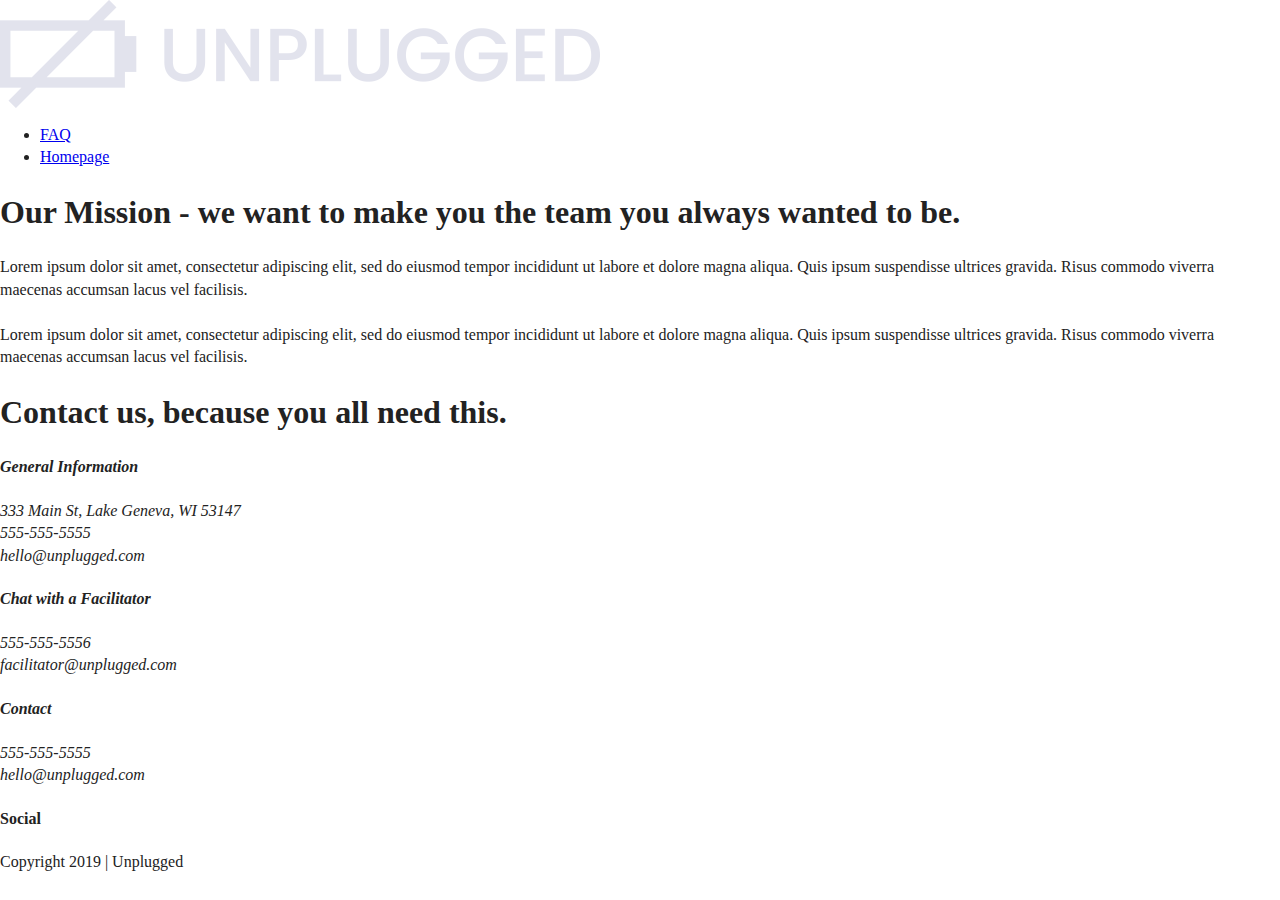
==== about/index.html @ 17632ba2 "Updated about HTML" ====
<!doctype html>
<html class="no-js" lang="">

<head>
  <meta charset="utf-8">
  <title>UNPLUGGED</title>
  <meta name="description" content="">
  <meta name="viewport" content="width=device-width, initial-scale=1">

  <meta property="og:title" content="">
  <meta property="og:type" content="">
  <meta property="og:url" content="">
  <meta property="og:image" content="">

  <link rel="manifest" href="site.webmanifest">
  <link rel="apple-touch-icon" href="icon.png">
  <!-- Place favicon.ico in the root directory -->

  <link rel="stylesheet" href="../css/normalize.css">
  <link rel="stylesheet" href="../css/main.css">

  <meta name="theme-color" content="#fafafa">
</head>

<body>
  <header>
    <div class="content-wrapper">
      <a href="#"><img src="../img/unpluggedlogo.png" alt="unplugged logo"/></a>
      <div class ="header-divider">
      </div>
      <nav>
        <ul>
          <li><a href="../faq/index.html" target="_blank">FAQ</a></li>
          <li><a href="../index.html" target="_blank">Homepage</a></li>
        </ul>
      </nav>
    </div>
  </header>

  <main>
    <section class="mission">
      <div class="content-wrapper">
        <h1>Our Mission - we want to make you the team you always wanted to be.</h1>
        <div class="mission-content">
            <p>Lorem ipsum dolor sit amet, consectetur adipiscing elit, sed do eiusmod
            tempor incididunt ut labore et dolore magna aliqua. Quis ipsum suspendisse
            ultrices gravida. Risus commodo viverra maecenas accumsan lacus vel facilisis.<br>
            <br>
            Lorem ipsum dolor sit amet, consectetur adipiscing elit, sed do eiusmod
            tempor incididunt ut labore et dolore magna aliqua. Quis ipsum suspendisse
            ultrices gravida. Risus commodo viverra maecenas accumsan lacus vel facilisis.</p>
        </div>
      </div> <!-- mission content wrapper ends -->
    </section> <!-- contact-info -->
    <section class="map">
      <figure>
      </figure>
    </section>
    <section class="contact-section">
      <div class="content-wrapper">
        <h1>Contact us, because you all need this.</h1>
        <div class="general-info">
          <address>
            <h4>General Information</h4>
            333 Main St, Lake Geneva, WI 53147<br>
            555-555-5555<br>
            hello@unplugged.com<br>
        </address>
        </div>
        <div class="chat">
          <address>
            <h4>Chat with a Facilitator</h4>
            555-555-5556<br>
            facilitator@unplugged.com
          </address>
        </div>
      </div>
    </section>
  </main>

  <footer>
    <div class="content-wrapper">
      <div class="footer-content">
        <div class="contact">
          <address>
          <h4>Contact</h4>
          <p>555-555-5555<br>
          hello@unplugged.com</p>
          </address>
        </div>
        <div class="social">
            <h4>Social</h4>
          <div class="social-icons">
            <p><a href="https://www.facebook.com/" target="_blank"></a></p>
            <p><a href="https://twitter.com/" target="_blank"></a></p>
            <p><a href="https://www.instagram.com/?hl=en" target="_blank"></a></p>
          </div>
        </div>
      </div>
    </div>
    <div class="copyright">
      <p>Copyright 2019 | Unplugged</p>
    </div>
  </footer>


  <script src="../js/vendor/modernizr-3.11.2.min.js"></script>
  <script src="../js/plugins.js"></script>
  <script src="../js/main.js"></script>

  <!-- Google Analytics: change UA-XXXXX-Y to be your site's ID. -->
  <script>
    window.ga = function () { ga.q.push(arguments) }; ga.q = []; ga.l = +new Date;
    ga('create', 'UA-XXXXX-Y', 'auto'); ga('set', 'anonymizeIp', true); ga('set', 'transport', 'beacon'); ga('send', 'pageview')
  </script>
  <script src="https://www.google-analytics.com/analytics.js" async></script>
</body>

</html>
---- css/main.css ----
/*! HTML5 Boilerplate v8.0.0 | MIT License | https://html5boilerplate.com/ */

/* main.css 2.1.0 | MIT License | https://github.com/h5bp/main.css#readme */
/*
 * What follows is the result of much research on cross-browser styling.
 * Credit left inline and big thanks to Nicolas Gallagher, Jonathan Neal,
 * Kroc Camen, and the H5BP dev community and team.
 */

/* ==========================================================================
   Base styles: opinionated defaults
   ========================================================================== */

html {
  color: #222;
  font-size: 1em;
  line-height: 1.4;
}

/*
 * Remove text-shadow in selection highlight:
 * https://twitter.com/miketaylr/status/12228805301
 *
 * Vendor-prefixed and regular ::selection selectors cannot be combined:
 * https://stackoverflow.com/a/16982510/7133471
 *
 * Customize the background color to match your design.
 */

::-moz-selection {
  background: #b3d4fc;
  text-shadow: none;
}

::selection {
  background: #b3d4fc;
  text-shadow: none;
}

/*
 * A better looking default horizontal rule
 */

hr {
  display: block;
  height: 1px;
  border: 0;
  border-top: 1px solid #ccc;
  margin: 1em 0;
  padding: 0;
}

/*
 * Remove the gap between audio, canvas, iframes,
 * images, videos and the bottom of their containers:
 * https://github.com/h5bp/html5-boilerplate/issues/440
 */

audio,
canvas,
iframe,
img,
svg,
video {
  vertical-align: middle;
}

/*
 * Remove default fieldset styles.
 */

fieldset {
  border: 0;
  margin: 0;
  padding: 0;
}

/*
 * Allow only vertical resizing of textareas.
 */

textarea {
  resize: vertical;
}

/* ==========================================================================
   Author's custom styles
   ========================================================================== */

/* ==========================================================================
   Helper classes
   ========================================================================== */

/*
 * Hide visually and from screen readers
 */

.hidden,
[hidden] {
  display: none !important;
}

/*
 * Hide only visually, but have it available for screen readers:
 * https://snook.ca/archives/html_and_css/hiding-content-for-accessibility
 *
 * 1. For long content, line feeds are not interpreted as spaces and small width
 *    causes content to wrap 1 word per line:
 *    https://medium.com/@jessebeach/beware-smushed-off-screen-accessible-text-5952a4c2cbfe
 */

.sr-only {
  border: 0;
  clip: rect(0, 0, 0, 0);
  height: 1px;
  margin: -1px;
  overflow: hidden;
  padding: 0;
  position: absolute;
  white-space: nowrap;
  width: 1px;
  /* 1 */
}

/*
 * Extends the .sr-only class to allow the element
 * to be focusable when navigated to via the keyboard:
 * https://www.drupal.org/node/897638
 */

.sr-only.focusable:active,
.sr-only.focusable:focus {
  clip: auto;
  height: auto;
  margin: 0;
  overflow: visible;
  position: static;
  white-space: inherit;
  width: auto;
}

/*
 * Hide visually and from screen readers, but maintain layout
 */

.invisible {
  visibility: hidden;
}

/*
 * Clearfix: contain floats
 *
 * For modern browsers
 * 1. The space content is one way to avoid an Opera bug when the
 *    `contenteditable` attribute is included anywhere else in the document.
 *    Otherwise it causes space to appear at the top and bottom of elements
 *    that receive the `clearfix` class.
 * 2. The use of `table` rather than `block` is only necessary if using
 *    `:before` to contain the top-margins of child elements.
 */

.clearfix::before,
.clearfix::after {
  content: " ";
  display: table;
}

.clearfix::after {
  clear: both;
}

/* ==========================================================================
   EXAMPLE Media Queries for Responsive Design.
   These examples override the primary ('mobile first') styles.
   Modify as content requires.
   ========================================================================== */

@media only screen and (min-width: 35em) {
  /* Style adjustments for viewports that meet the condition */
}

@media print,
  (-webkit-min-device-pixel-ratio: 1.25),
  (min-resolution: 1.25dppx),
  (min-resolution: 120dpi) {
  /* Style adjustments for high resolution devices */
}

/* ==========================================================================
   Print styles.
   Inlined to avoid the additional HTTP request:
   https://www.phpied.com/delay-loading-your-print-css/
   ========================================================================== */

@media print {
  *,
  *::before,
  *::after {
    background: #fff !important;
    color: #000 !important;
    /* Black prints faster */
    box-shadow: none !important;
    text-shadow: none !important;
  }

  a,
  a:visited {
    text-decoration: underline;
  }

  a[href]::after {
    content: " (" attr(href) ")";
  }

  abbr[title]::after {
    content: " (" attr(title) ")";
  }

  /*
   * Don't show links that are fragment identifiers,
   * or use the `javascript:` pseudo protocol
   */
  a[href^="#"]::after,
  a[href^="javascript:"]::after {
    content: "";
  }

  pre {
    white-space: pre-wrap !important;
  }

  pre,
  blockquote {
    border: 1px solid #999;
    page-break-inside: avoid;
  }

  /*
   * Printing Tables:
   * https://web.archive.org/web/20180815150934/http://css-discuss.incutio.com/wiki/Printing_Tables
   */
  thead {
    display: table-header-group;
  }

  tr,
  img {
    page-break-inside: avoid;
  }

  p,
  h2,
  h3 {
    orphans: 3;
    widows: 3;
  }

  h2,
  h3 {
    page-break-after: avoid;
  }
}
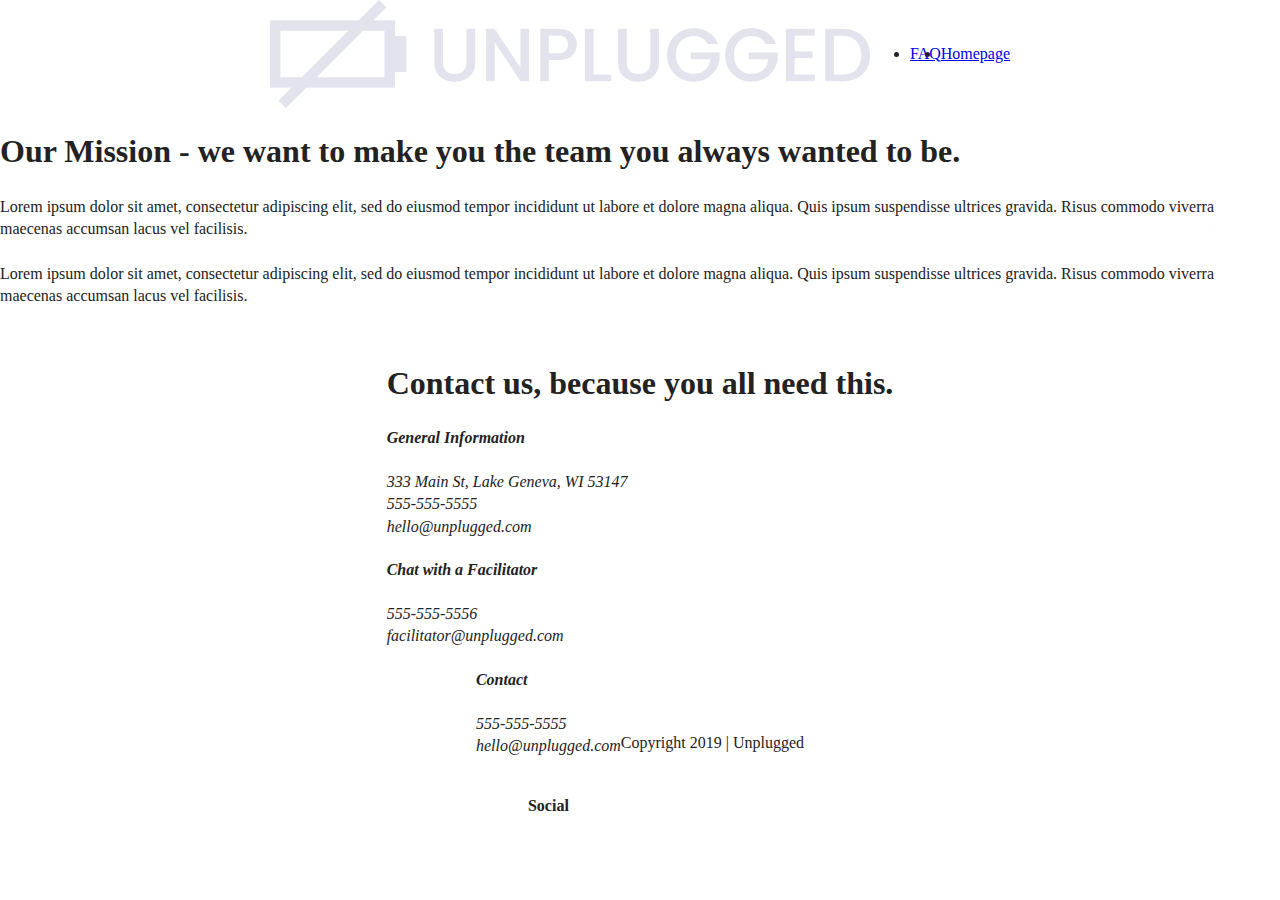
==== commit 3043bc6d: "Updated main.css with flexbox styles" ====
--- a/about/index.html
+++ b/about/index.html
@@ -49,13 +49,13 @@
             Lorem ipsum dolor sit amet, consectetur adipiscing elit, sed do eiusmod
             tempor incididunt ut labore et dolore magna aliqua. Quis ipsum suspendisse
             ultrices gravida. Risus commodo viverra maecenas accumsan lacus vel facilisis.</p>
-        </div>
-      </div> <!-- mission content wrapper ends -->
-    </section> <!-- contact-info -->
+        </div> <!-- mission content end -->
+      </div> <!-- mission content wrapper end -->
+    </section> <!-- mission section end -->
     <section class="map">
       <figure>
       </figure>
-    </section>
+    </section> <!-- map end -->
     <section class="contact-section">
       <div class="content-wrapper">
         <h1>Contact us, because you all need this.</h1>
@@ -66,16 +66,16 @@
             555-555-5555<br>
             hello@unplugged.com<br>
         </address>
-        </div>
+      </div> <!-- general-info end -->
         <div class="chat">
           <address>
             <h4>Chat with a Facilitator</h4>
             555-555-5556<br>
             facilitator@unplugged.com
           </address>
-        </div>
-      </div>
-    </section>
+        </div> <!-- chat end -->
+      </div> <!-- content-wrapper end -->
+    </section> <!-- contact-section end -->
   </main>
 
   <footer>
--- a/css/main.css
+++ b/css/main.css
@@ -86,6 +86,147 @@
 /* ==========================================================================
    Author's custom styles
    ========================================================================== */
+
+   /*-------------------------- Base Header - Footer Styles --------------------------*/
+   header,
+   footer {
+     display: flex;
+     justify-content: center;
+     align-items: center;
+     flex-flow: row wrap;
+   }
+
+   /*----- Header Styles -----*/
+   header {
+
+   }
+
+   header .content-wrapper {
+     display: flex;
+     justify-content: center;
+     align-items: center;
+     flex-flow: row wrap;
+   }
+
+   header figure {
+
+   }
+
+   .header-divider {
+
+   }
+
+   header nav {
+     display: flex;
+     justify-content: space-around;
+     align-items: center;
+     flex-flow: row wrap;
+   }
+
+   header nav ul {
+     display: flex;
+     justify-content: center;
+     align-items: center;
+   }
+
+   /*-------------------------- Mobile Styles - Homepage --------------------------*/
+   .hero-area {
+     display: flex;
+     justify-content: center;
+     align-items: center;
+     flex-flow: row wrap;
+   }
+
+   aside {
+     display: flex;
+     justify-content: center;
+     align-items: center;
+     flex-flow: row wrap;
+   }
+
+   .features {
+     display: flex;
+     justify-content: center;
+     align-items: center;
+     flex-flow: row wrap;
+   }
+
+    .features-items {
+      display: flex;
+      justify-content: center;
+      align-items: center;
+      flex-flow: row wrap;
+    }
+
+   .reviews {
+     display: flex;
+     justify-content: center;
+     align-items: center;
+     flex-flow: row wrap;
+   }
+
+   /*-------------------------- Mobile Styles - About --------------------------*/
+   .mission {
+     display: flex;
+     justify-content: center;
+     align-items: center;
+     flex-flow: row wrap;
+   }
+
+   .contact-section {
+     display: flex;
+     justify-content: center;
+     align-items: center;
+     flex-flow: row wrap;
+   }
+
+   /*-------------------------- Mobile Styles - FAQ --------------------------*/
+   .faq {
+     display: flex;
+     justify-content: center;
+     align-items: center;
+     flex-flow: row wrap;
+   }
+
+    .faq .content-wrapper {
+      display: flex;
+      justify-content: center;
+      align-items: center;
+      flex-flow: row wrap;
+    }
+
+   /*----- Footer Styles -----*/
+   footer {
+
+   }
+
+    footer .content-wrapper {
+
+    }
+
+      .footer-content {
+
+      }
+
+        .contact {
+
+        }
+
+        .social {
+          display: flex;
+          justify-content: center;
+          align-items: center;
+        }
+
+          .social-icons {
+            display: flex;
+            justify-content: center;
+            align-items: center;
+          }
+
+    .copyright {
+
+    }
 
 /* ==========================================================================
    Helper classes
@@ -260,4 +401,3 @@
     page-break-after: avoid;
   }
 }
-
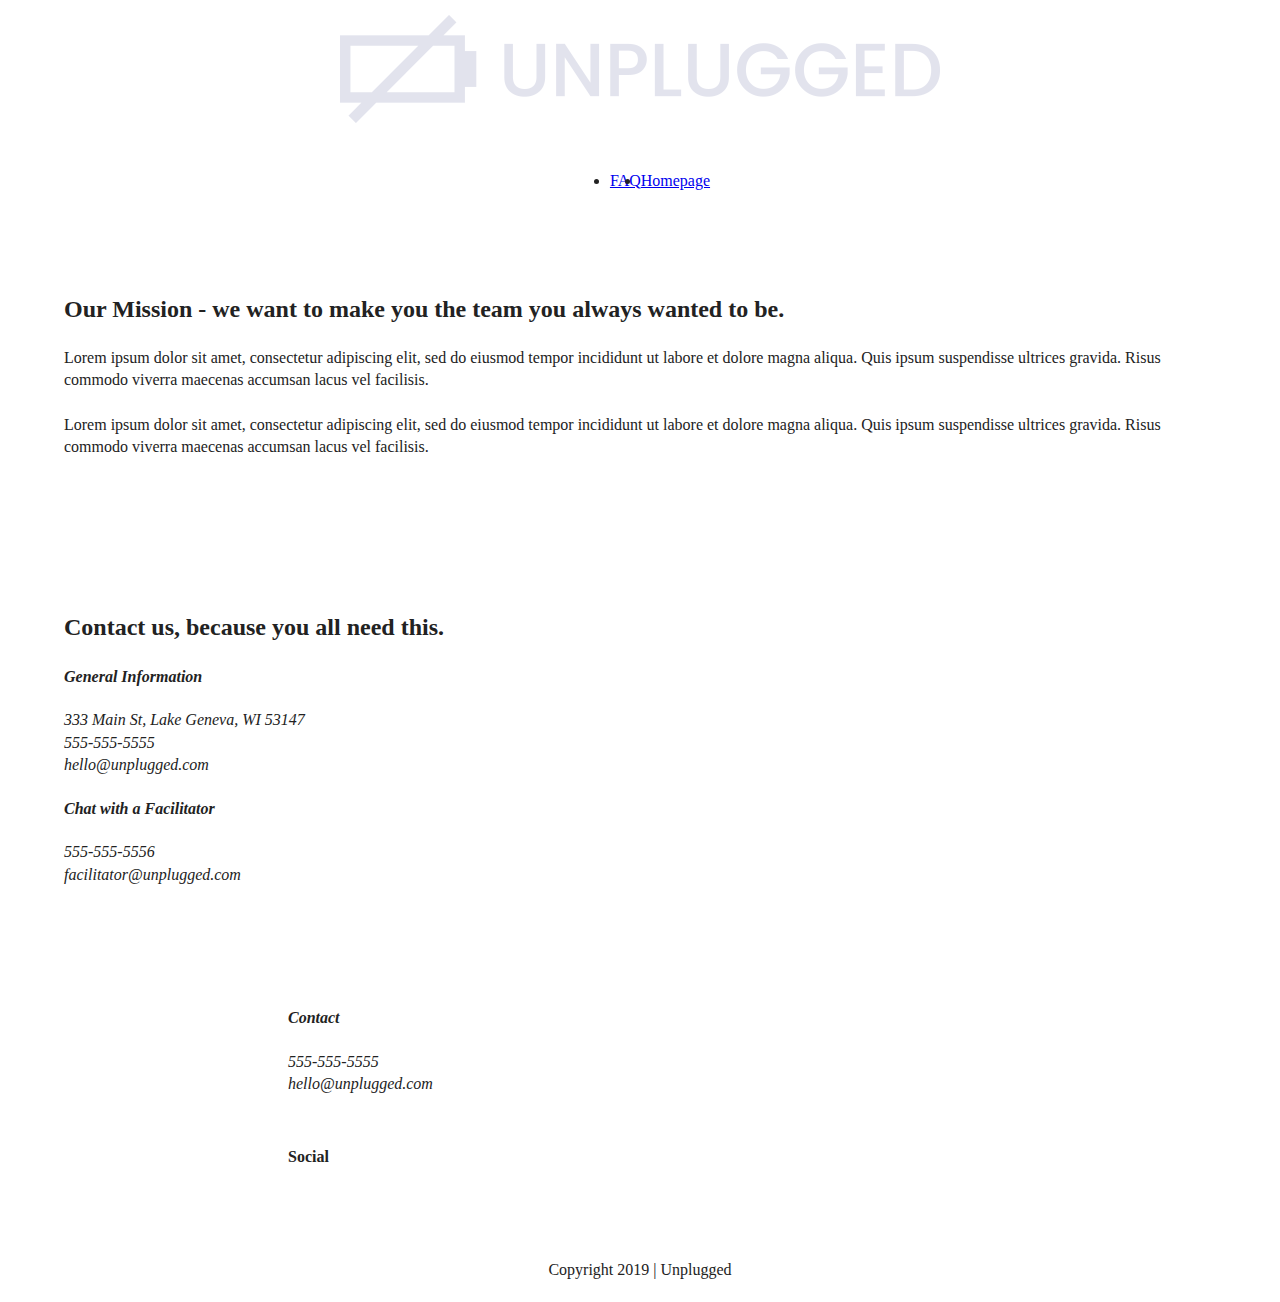
==== commit 9a7585fc: "Added widths, margins and paddings to mobile layout" ====
--- a/about/index.html
+++ b/about/index.html
@@ -40,7 +40,7 @@
   <main>
     <section class="mission">
       <div class="content-wrapper">
-        <h1>Our Mission - we want to make you the team you always wanted to be.</h1>
+        <h2>Our Mission - we want to make you the team you always wanted to be.</h2>
         <div class="mission-content">
             <p>Lorem ipsum dolor sit amet, consectetur adipiscing elit, sed do eiusmod
             tempor incididunt ut labore et dolore magna aliqua. Quis ipsum suspendisse
@@ -58,22 +58,20 @@
     </section> <!-- map end -->
     <section class="contact-section">
       <div class="content-wrapper">
-        <h1>Contact us, because you all need this.</h1>
-        <div class="general-info">
-          <address>
+        <h2>Contact us, because you all need this.</h2>
+        <address class="contact-content">
+          <div>
             <h4>General Information</h4>
-            333 Main St, Lake Geneva, WI 53147<br>
+            <p> 333 Main St, Lake Geneva, WI 53147<br>
             555-555-5555<br>
-            hello@unplugged.com<br>
-        </address>
-      </div> <!-- general-info end -->
-        <div class="chat">
-          <address>
+            hello@unplugged.com<br> </p>
+          </div>
+          <div>
             <h4>Chat with a Facilitator</h4>
-            555-555-5556<br>
-            facilitator@unplugged.com
-          </address>
-        </div> <!-- chat end -->
+            <p>555-555-5556<br>
+            facilitator@unplugged.com</p>
+          </div>
+        </address> <!-- contact content end -->
       </div> <!-- content-wrapper end -->
     </section> <!-- contact-section end -->
   </main>
--- a/css/main.css
+++ b/css/main.css
@@ -87,6 +87,13 @@
    Author's custom styles
    ========================================================================== */
 
+
+   .content-wrapper {
+     width: 90%;
+     margin: 50px 0;
+   }
+
+
    /*-------------------------- Base Header - Footer Styles --------------------------*/
    header,
    footer {
@@ -98,42 +105,47 @@
 
    /*----- Header Styles -----*/
    header {
-
-   }
-
-   header .content-wrapper {
-     display: flex;
-     justify-content: center;
-     align-items: center;
-     flex-flow: row wrap;
-   }
-
-   header figure {
-
-   }
-
-   .header-divider {
-
-   }
-
-   header nav {
-     display: flex;
-     justify-content: space-around;
-     align-items: center;
-     flex-flow: row wrap;
-   }
-
-   header nav ul {
-     display: flex;
-     justify-content: center;
-     align-items: center;
-   }
+     padding: 15px 0;
+   }
+
+    header .content-wrapper {
+     display: flex;
+     justify-content: center;
+     align-items: center;
+     flex-flow: row wrap;
+     margin: 0;
+    }
+
+      header figure {
+
+      }
+
+      .header-divider {
+        width: 100%;
+        height: 1px;
+        margin: 10px 0 20px 0;
+      }
+
+      header nav {
+        display: flex;
+        justify-content: space-around;
+        align-items: center;
+        flex-flow: row wrap;
+        width: 60%;
+      }
+
+        header nav ul {
+          display: flex;
+          justify-content: center;
+          align-items: center;
+          width: 100%;
+        }
 
    /*-------------------------- Mobile Styles - Homepage --------------------------*/
    .hero-area {
      display: flex;
      justify-content: center;
-     align-items: center;
+     /* align-items: center; */
      flex-flow: row wrap;
    }
 
@@ -147,23 +159,44 @@
    .features {
      display: flex;
      justify-content: center;
-     align-items: center;
-     flex-flow: row wrap;
-   }
-
-    .features-items {
-      display: flex;
-      justify-content: center;
-      align-items: center;
-      flex-flow: row wrap;
-    }
+     /* align-items: center; */
+     flex-flow: row wrap;
+   }
+
+      features h2 {
+        margin-bottom: 60px;
+      }
+
+      article {
+        width: 63%;
+        margin: 30px 0;
+      }
+
+        .features-items {
+          display: flex;
+          justify-content: center;
+          align-items: center;
+          flex-flow: row wrap;
+        }
+
+          .features p {
+            margin: 0;
+          }
 
    .reviews {
      display: flex;
      justify-content: center;
-     align-items: center;
-     flex-flow: row wrap;
-   }
+     /* align-items: center; */
+     flex-flow: row wrap;
+   }
+        .reviews h2 {
+          margin-bottom: 40px;
+        }
+
+        .reviews h3 {
+          width: 50%;
+          margin: 20px 0;
+        }
 
    /*-------------------------- Mobile Styles - About --------------------------*/
    .mission {
@@ -179,6 +212,10 @@
      align-items: center;
      flex-flow: row wrap;
    }
+
+    .contact-content p {
+      margin: 0;
+    }
 
    /*-------------------------- Mobile Styles - FAQ --------------------------*/
    .faq {
@@ -193,15 +230,29 @@
       justify-content: center;
       align-items: center;
       flex-flow: row wrap;
-    }
+      margin: 50px 0 0 0;
+    }
+
+      .faq h2 {
+        margin-bottom: 40px;
+      }
+
+      .faq-content {
+        margin-bottom: 50px;
+      }
 
    /*----- Footer Styles -----*/
    footer {
-
-   }
+     flex-direction: column;
+   }
+
+    footer p {
+      margin: 0;
+    }
 
     footer .content-wrapper {
-
+      width: 55%;
+      margin: 50px 0;
     }
 
       .footer-content {
@@ -209,23 +260,29 @@
       }
 
         .contact {
-
+          margin-bottom: 50px;
         }
 
-        .social {
+      /*--.social {
           display: flex;
           justify-content: center;
           align-items: center;
-        }
+        } --*/
 
           .social-icons {
+            display: flex;
+            justify-content: space-around;
+            align-items: center;
+          }
+
+          .social-icons p {
             display: flex;
             justify-content: center;
             align-items: center;
           }
 
     .copyright {
-
+      margin: 20px 0;
     }
 
 /* ==========================================================================
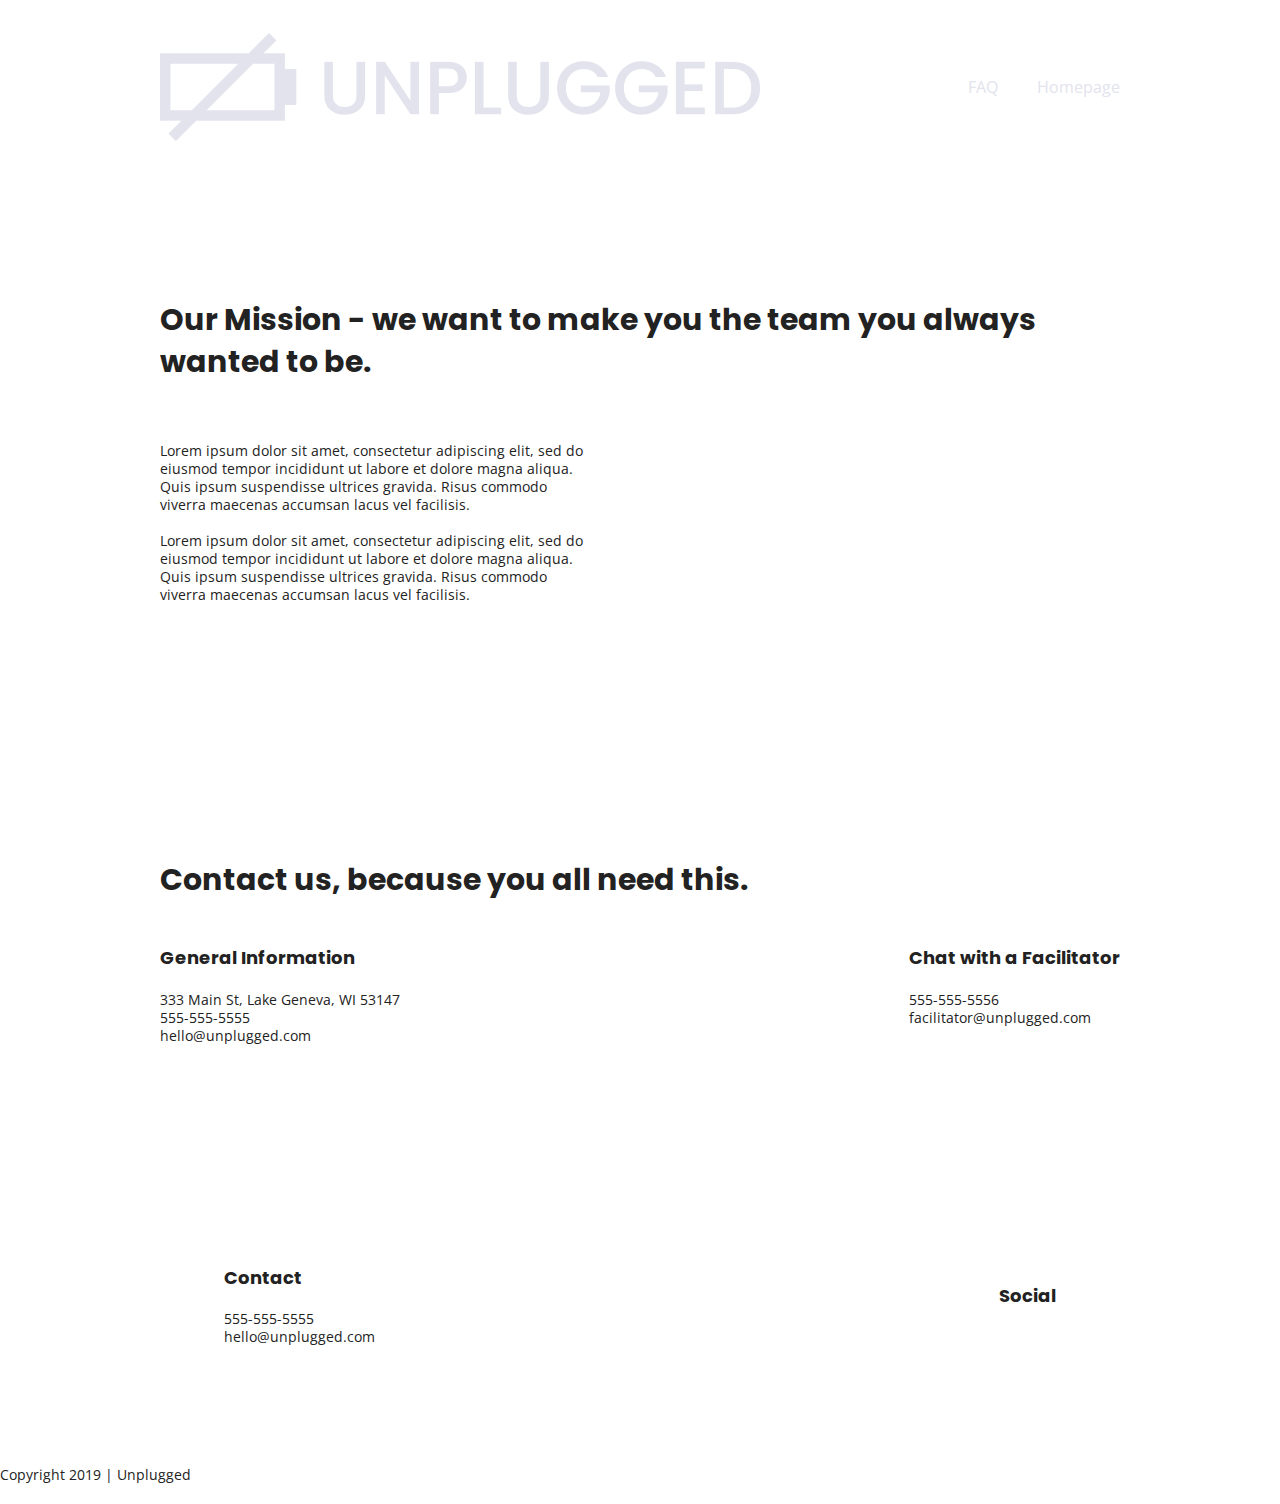
==== commit c9eab410: "Added text styles" ====
--- a/about/index.html
+++ b/about/index.html
@@ -20,6 +20,9 @@
   <link rel="stylesheet" href="../css/main.css">
 
   <meta name="theme-color" content="#fafafa">
+  <!-- Google Fonts -->
+  <link href="https://fonts.googleapis.com/css?family=Open+Sans:400,700|Poppins:500,700" rel="stylesheet">
+  <link href="https://fonts.googleapis.com/css2?family=Open+Sans&display=swap" rel="stylesheet">
 </head>
 
 <body>
--- a/css/main.css
+++ b/css/main.css
@@ -86,7 +86,49 @@
 /* ==========================================================================
    Author's custom styles
    ========================================================================== */
-
+   /* General Styles */
+
+   html {
+     font-size: 16px;
+   }
+
+   body {
+     font-family: 'Open Sans', sans-serif;
+     font-size: 1em;
+     text-align: left;
+   }
+
+   ul,
+   ol {
+     list-style-type: none;
+   }
+
+   a {
+     color: #e2e3ed;
+     text-decoration: none;
+   }
+
+   h2 {
+     font-family: 'Poppins', sans-serif;
+     font-size: 1.875em;
+   }
+
+   h3,
+   h4 {
+     font-family: 'Poppins', sans-serif;
+     margin: 20px 0;
+     font-size: 1.125em;
+   }
+
+   p {
+     font-size: .875em;
+     line-height: 1.285;
+   }
+
+   address {
+     font-family: 'Open Sans', sans-serif;
+     font-style: normal;
+   }
 
    .content-wrapper {
      width: 90%;
@@ -136,8 +178,7 @@
 
         header nav ul {
           display: flex;
-          justify-content: center;
-          align-items: center;
+          justify-content: space-around;
           width: 100%;
         }
 
@@ -145,7 +186,6 @@
    .hero-area {
      display: flex;
      justify-content: center;
-     /* align-items: center; */
      flex-flow: row wrap;
    }
 
@@ -159,20 +199,19 @@
    .features {
      display: flex;
      justify-content: center;
-     /* align-items: center; */
-     flex-flow: row wrap;
-   }
-
-      features h2 {
+     flex-flow: row wrap;
+   }
+
+      .features h2 {
         margin-bottom: 60px;
       }
 
-      article {
+      .features article {
         width: 63%;
         margin: 30px 0;
       }
 
-        .features-items {
+        .features .features-items {
           display: flex;
           justify-content: center;
           align-items: center;
@@ -186,7 +225,6 @@
    .reviews {
      display: flex;
      justify-content: center;
-     /* align-items: center; */
      flex-flow: row wrap;
    }
         .reviews h2 {
@@ -255,33 +293,23 @@
       margin: 50px 0;
     }
 
-      .footer-content {
-
-      }
-
-        .contact {
+        footer .contact {
           margin-bottom: 50px;
         }
 
-      /*--.social {
-          display: flex;
-          justify-content: center;
-          align-items: center;
-        } --*/
-
-          .social-icons {
+          footer .social-icons {
             display: flex;
             justify-content: space-around;
             align-items: center;
           }
 
-          .social-icons p {
+          footer .social-icons p {
             display: flex;
             justify-content: center;
             align-items: center;
           }
 
-    .copyright {
+    footer .copyright {
       margin: 20px 0;
     }
 
@@ -373,16 +401,193 @@
    Modify as content requires.
    ========================================================================== */
 
-@media only screen and (min-width: 35em) {
-  /* Style adjustments for viewports that meet the condition */
-}
-
-@media print,
-  (-webkit-min-device-pixel-ratio: 1.25),
-  (min-resolution: 1.25dppx),
-  (min-resolution: 120dpi) {
-  /* Style adjustments for high resolution devices */
-}
+/*============================================= Tablet styles here =============================================*/
+
+   @media only screen and (min-width: 768px) {
+
+   .content-wrapper {
+        max-width: 640px;
+        margin: 100px 0;
+    }
+
+    /* Header */
+
+    header {
+      justify-content: space-around;
+      padding: 33px 0;
+    }
+
+    header .content-wrapper {
+        width: 100%;
+        justify-content: space-between;
+    }
+
+    header nav {
+        width: 20%;
+    }
+
+    header nav ul {
+        justify-content: space-between;
+    }
+
+    .header-divider {
+        display: none;
+    }
+
+    /* Hero Area */
+
+    /* Aside */
+    aside .content-wrapper {
+      margin: 50px 0;
+      display: flex;
+      justify-content: space-between;
+      flex-flow: row wrap;
+    }
+
+    aside .content-wrapper .form-description,
+    aside .content-wrapper .form {
+      width: 40%;
+      margin: 0;
+    }
+
+    /* Features */
+    .features article {
+      display: flex;
+      justify-content: center;
+      align-items: center;
+      flex-flow: column wrap;
+      flex-basis: 50%;
+    }
+
+    .features .features-item-description {
+      width: 50%;
+    }
+
+    /* Reviews */
+    .reviews article {
+      display: flex;
+      justify-content: space-between;
+    }
+
+    .reviews article div {
+      width: 49%;
+    }
+
+    /* Footer */
+    footer .content-wrapper {
+      width: 65%;
+      margin: 100px 0;
+    }
+
+    .footer-content {
+      display: flex;
+      justify-content: space-between;
+      align-items: center;
+    }
+
+    footer .contact {
+      margin-bottom: 0;
+    }
+
+    footer .copyright {
+      width: 100%;
+    }
+
+    /* ==========================================================================
+    About Page
+    ========================================================================== */
+
+    .mission-content {
+      display: flex;
+      justify-content: space-between;
+      align-items: center;
+      padding-top: 20px
+    }
+
+    .mission-content p {
+      width: 45%;
+    }
+
+    .contact-section .content-wrapper h2 {
+      width: 80%;
+    }
+
+    .contact-content {
+      display: flex;
+      justify-content: space-between;
+      align-items: flex-start;
+    }
+
+    /* ==========================================================================
+    FAQ Page
+    ========================================================================== */
+
+    .faq .content-wrapper {
+      justify-content: space-between;
+    }
+
+    .faq-content {
+      flex-basis: 45%;
+    }
+
+    .faq h2 {
+      width: 100%;
+    }
+   }
+/*============================================= Desktop styles here =============================================*/
+   @media only screen and (min-width: 1200px) {
+
+   .content-wrapper {
+       max-width: 960px;
+     }
+
+     /* Hero */
+     .hero-area h1 {
+       width: 60%;
+     }
+
+     /* Aside */
+     aside .content-wrapper {
+       justify-content: space-around;
+     }
+
+     aside .content-wrapper .form-description,
+     aside .content-wrapper .form {
+       width: 30%;
+     }
+
+     /* Features */
+     .features h2 {
+       width: 90%;
+     }
+
+     .features article {
+       flex-basis: 33%;
+     }
+
+     /* Reviews */
+     .reviews article div {
+       width: 42%;
+     }
+
+    /* ==========================================================================
+    About Page
+    ========================================================================== */
+
+     .mission h2,
+     .contact-section .content-wrapper h2 {
+         width: 95%;
+     }
+
+   /* ==========================================================================
+   FAQ Page
+   ========================================================================== */
+     .faq h2 {
+       width: 100%;
+     }
+
+   }
+
 
 /* ==========================================================================
    Print styles.
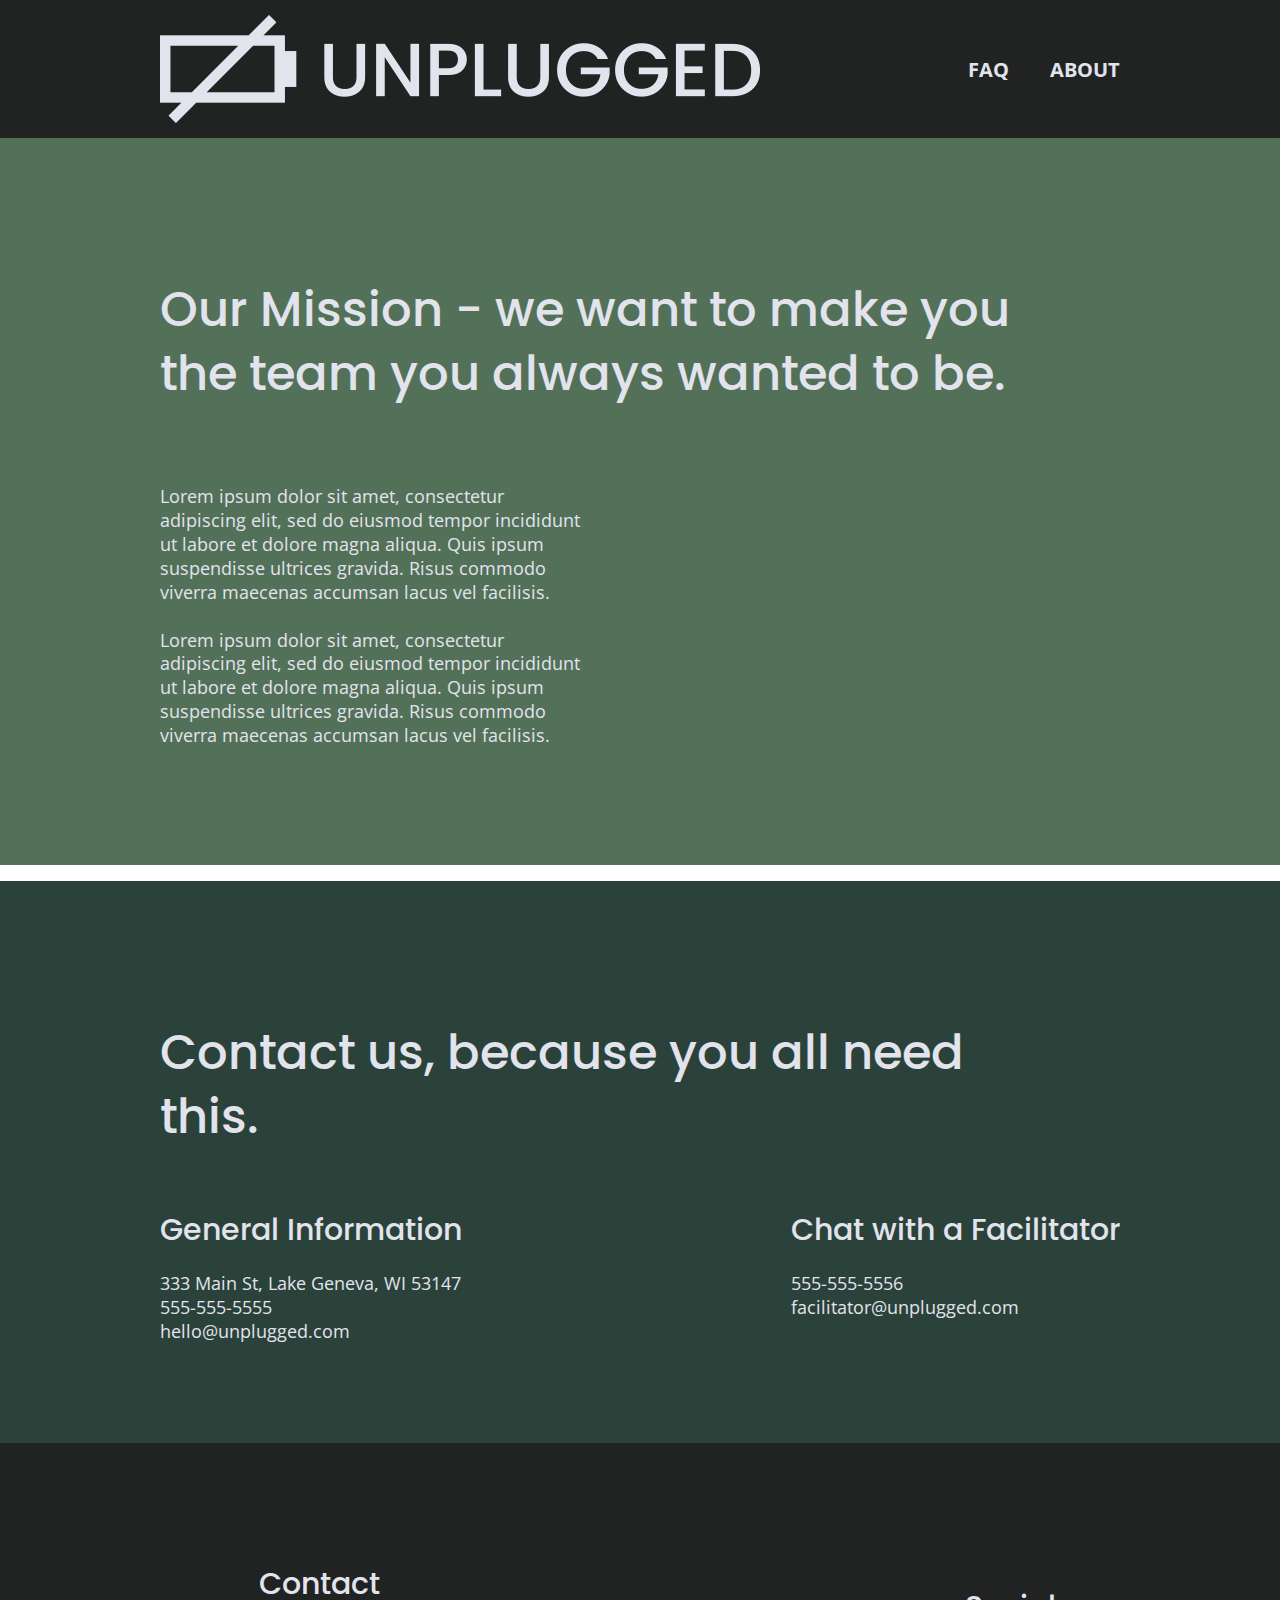
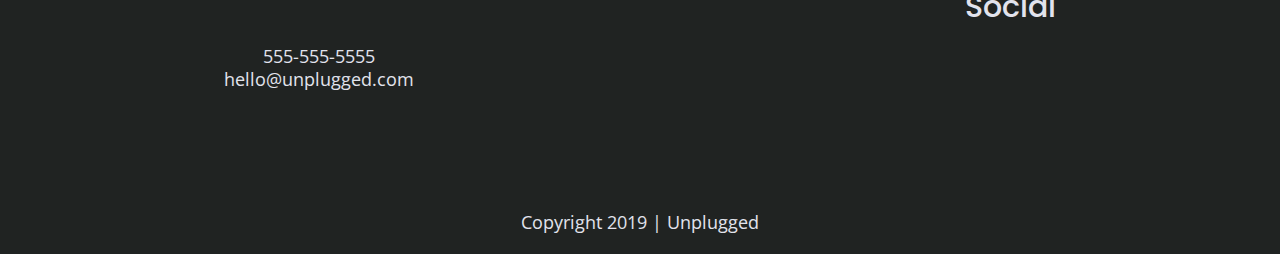
==== commit 1d5554e9: "Added remaining styles" ====
--- a/about/index.html
+++ b/about/index.html
@@ -34,7 +34,7 @@
       <nav>
         <ul>
           <li><a href="../faq/index.html" target="_blank">FAQ</a></li>
-          <li><a href="../index.html" target="_blank">Homepage</a></li>
+          <li><a href="../about/index.html" target="_blank">About</a></li>
         </ul>
       </nav>
     </div>
--- a/css/main.css
+++ b/css/main.css
@@ -96,6 +96,7 @@
      font-family: 'Open Sans', sans-serif;
      font-size: 1em;
      text-align: left;
+     color: #e2e3ed;
    }
 
    ul,
@@ -111,6 +112,7 @@
    h2 {
      font-family: 'Poppins', sans-serif;
      font-size: 1.875em;
+     font-weight: 500;
    }
 
    h3,
@@ -118,6 +120,7 @@
      font-family: 'Poppins', sans-serif;
      margin: 20px 0;
      font-size: 1.125em;
+     font-weight: 500;
    }
 
    p {
@@ -126,7 +129,6 @@
    }
 
    address {
-     font-family: 'Open Sans', sans-serif;
      font-style: normal;
    }
 
@@ -143,6 +145,7 @@
      justify-content: center;
      align-items: center;
      flex-flow: row wrap;
+     background-color: #202322;
    }
 
    /*----- Header Styles -----*/
@@ -151,138 +154,46 @@
    }
 
     header .content-wrapper {
-     display: flex;
-     justify-content: center;
-     align-items: center;
-     flex-flow: row wrap;
-     margin: 0;
-    }
-
-      header figure {
-
-      }
-
-      .header-divider {
-        width: 100%;
-        height: 1px;
-        margin: 10px 0 20px 0;
-      }
-
-      header nav {
-        display: flex;
-        justify-content: space-around;
-        align-items: center;
-        flex-flow: row wrap;
-        width: 60%;
-      }
-
-        header nav ul {
-          display: flex;
-          justify-content: space-around;
-          width: 100%;
-        }
-
-   /*-------------------------- Mobile Styles - Homepage --------------------------*/
-   .hero-area {
-     display: flex;
-     justify-content: center;
-     flex-flow: row wrap;
-   }
-
-   aside {
-     display: flex;
-     justify-content: center;
-     align-items: center;
-     flex-flow: row wrap;
-   }
-
-   .features {
-     display: flex;
-     justify-content: center;
-     flex-flow: row wrap;
-   }
-
-      .features h2 {
-        margin-bottom: 60px;
-      }
-
-      .features article {
-        width: 63%;
-        margin: 30px 0;
-      }
-
-        .features .features-items {
-          display: flex;
-          justify-content: center;
-          align-items: center;
-          flex-flow: row wrap;
-        }
-
-          .features p {
-            margin: 0;
-          }
-
-   .reviews {
-     display: flex;
-     justify-content: center;
-     flex-flow: row wrap;
-   }
-        .reviews h2 {
-          margin-bottom: 40px;
-        }
-
-        .reviews h3 {
-          width: 50%;
-          margin: 20px 0;
-        }
-
-   /*-------------------------- Mobile Styles - About --------------------------*/
-   .mission {
-     display: flex;
-     justify-content: center;
-     align-items: center;
-     flex-flow: row wrap;
-   }
-
-   .contact-section {
-     display: flex;
-     justify-content: center;
-     align-items: center;
-     flex-flow: row wrap;
-   }
-
-    .contact-content p {
-      margin: 0;
-    }
-
-   /*-------------------------- Mobile Styles - FAQ --------------------------*/
-   .faq {
-     display: flex;
-     justify-content: center;
-     align-items: center;
-     flex-flow: row wrap;
-   }
-
-    .faq .content-wrapper {
       display: flex;
       justify-content: center;
       align-items: center;
       flex-flow: row wrap;
-      margin: 50px 0 0 0;
-    }
-
-      .faq h2 {
-        margin-bottom: 40px;
-      }
-
-      .faq-content {
-        margin-bottom: 50px;
-      }
-
-   /*----- Footer Styles -----*/
-   footer {
-     flex-direction: column;
-   }
+      margin: 0;
+    }
+
+    .header-divider {
+      width: 100%;
+      height: 1px;
+      margin: 10px 0 20px 0;
+      background: #3a3a3a;
+    }
+
+    header nav {
+      display: flex;
+      justify-content: space-around;
+      align-items: center;
+      flex-flow: row wrap;
+      width: 60%;
+      font-size: 1.125em;
+      font-weight: 700;
+      text-transform: uppercase;
+    }
+
+    header nav ul {
+      display: flex;
+      justify-content: space-around;
+      width: 100%;
+    }
+
+    header nav ul li {
+      font-size: 1.125em;
+    }
+
+  /*----- Footer Styles -----*/
+    footer {
+      flex-direction: column;
+      text-align: center;
+    }
 
     footer p {
       margin: 0;
@@ -293,25 +204,171 @@
       margin: 50px 0;
     }
 
-        footer .contact {
-          margin-bottom: 50px;
-        }
-
-          footer .social-icons {
-            display: flex;
-            justify-content: space-around;
-            align-items: center;
-          }
-
-          footer .social-icons p {
-            display: flex;
-            justify-content: center;
-            align-items: center;
-          }
+    footer .contact {
+      margin-bottom: 50px;
+    }
+
+    footer .social-icons {
+      display: flex;
+      justify-content: space-around;
+      align-items: center;
+    }
+
+    footer .social-icons p {
+      display: flex;
+      justify-content: center;
+      align-items: center;
+    }
 
     footer .copyright {
       margin: 20px 0;
     }
+
+   /*-------------------------- Mobile Styles - Homepage --------------------------*/
+   .hero-area {
+     display: flex;
+     justify-content: center;
+     flex-flow: row wrap;
+   }
+
+   .hero-area h1 {
+     font-size: 2.25em;
+     font-family: 'Poppins', Helvetica, Arial, sans-serif;
+     font-weight: 500;
+     line-height: 1.2;
+   }
+
+   aside {
+     display: flex;
+     justify-content: center;
+     align-items: center;
+     flex-flow: row wrap;
+     background-color: #527158;
+   }
+
+   /* ----- Form -----*/
+   aside .form {
+     margin-top: 30px;
+   }
+
+   input[type=text] {
+     box-sizing: border-box;
+     width: 100%;
+     color: #2a423a;
+     font-style: italic;
+     padding: 1em;
+   }
+
+   input[type=button] {
+     width: 100%;
+     padding: 20px 0;
+     margin-top: 20px;
+     background-color: #2a423a;
+     font-family: 'Poppins', Helvetica, Arial, sans-serif;
+     font-weight: 500;
+     font-size: 1.125em;
+     color: #e2e3ed;
+     border: none;
+     text-align: center;
+     text-transform: uppercase;
+   }
+ /*----- Form End -----*/
+
+
+   .features {
+     display: flex;
+     justify-content: center;
+     flex-flow: row wrap;
+   }
+
+   .features h2 {
+     margin-bottom: 60px;
+   }
+
+   .features article {
+     width: 63%;
+     margin: 30px 0;
+   }
+
+   .features .features-items {
+     display: flex;
+     justify-content: center;
+     align-items: center;
+     flex-flow: row wrap;
+   }
+
+   .features p {
+     margin: 0;
+     text-align: center;
+   }
+
+   .reviews {
+     display: flex;
+     justify-content: center;
+     flex-flow: row wrap;
+     background-color: #2a423a;
+   }
+   .reviews h2 {
+     margin-bottom: 40px;
+     line-height: 1;
+   }
+
+   .reviews h3 {
+     width: 50%;
+     margin: 20px 0;
+   }
+
+   /*-------------------------- Mobile Styles - About --------------------------*/
+   .mission {
+     display: flex;
+     justify-content: center;
+     align-items: center;
+     flex-flow: row wrap;
+     background-color: #527158;
+   }
+
+   .contact-section {
+     display: flex;
+     justify-content: center;
+     align-items: center;
+     flex-flow: row wrap;
+     background-color: #2a423a;
+   }
+
+    .contact-content p {
+      margin: 0;
+    }
+
+   /*-------------------------- Mobile Styles - FAQ --------------------------*/
+   .faq {
+     display: flex;
+     justify-content: center;
+     align-items: center;
+     flex-flow: row wrap;
+     background-color: #527158;
+   }
+
+   .faq .content-wrapper {
+     display: flex;
+     justify-content: center;
+     align-items: center;
+     flex-flow: row wrap;
+     margin: 50px 0 0 0;
+   }
+
+   .faq h2 {
+     margin-bottom: 40px;
+     line-height: 1;
+   }
+
+   .faq-content {
+     margin-bottom: 50px;
+   }
+
+   .faq-content h4 {
+     line-height: 1.333;
+   }
+
 
 /* ==========================================================================
    Helper classes
@@ -406,11 +463,21 @@
    @media only screen and (min-width: 768px) {
 
    .content-wrapper {
-        max-width: 640px;
-        margin: 100px 0;
-    }
-
-    /* Header */
+     max-width: 640px;
+     margin: 100px 0;
+   }
+
+   h2 {
+     font-size: 2.25em;
+     line-height: 1.333;
+   }
+
+   h3 {
+     font-size: 1.5em;
+     line-height: 1.25;
+   }
+
+   /*----- Header styles -----*/
 
     header {
       justify-content: space-around;
@@ -418,25 +485,30 @@
     }
 
     header .content-wrapper {
-        width: 100%;
-        justify-content: space-between;
+      width: 100%;
+      justify-content: space-between;
     }
 
     header nav {
-        width: 20%;
+      width: 20%;
     }
 
     header nav ul {
-        justify-content: space-between;
+      justify-content: space-between;
     }
 
     .header-divider {
-        display: none;
-    }
-
-    /* Hero Area */
-
-    /* Aside */
+      display: none;
+    }
+
+    /*----- Main Area -----*/
+
+    .hero-area h1 {
+      font-size: 3em;
+      line-height: 1;
+      margin: 0;
+    }
+
     aside .content-wrapper {
       margin: 50px 0;
       display: flex;
@@ -450,7 +522,10 @@
       margin: 0;
     }
 
-    /* Features */
+    .features h2 {
+      margin-bottom: 20px;
+    }
+
     .features article {
       display: flex;
       justify-content: center;
@@ -460,33 +535,50 @@
     }
 
     .features .features-item-description {
-      width: 50%;
-    }
-
-    /* Reviews */
+      width: 62%;
+    }
+
     .reviews article {
       display: flex;
       justify-content: space-between;
+    }
+
+    .reviews h2 {
+      width: 85%;
     }
 
     .reviews article div {
       width: 49%;
     }
 
-    /* Footer */
+    .reviews h3 {
+      width: 75%;
+      margin: 0;
+  }
+    /*----- Footer styles ----- */
     footer .content-wrapper {
       width: 65%;
       margin: 100px 0;
     }
 
-    .footer-content {
+    footer .footer-content {
       display: flex;
       justify-content: space-between;
       align-items: center;
+      flex-direction: row;
     }
 
     footer .contact {
       margin-bottom: 0;
+    }
+
+    footer h4 {
+      font-size: 1.5em;
+      margin-bottom: 40px;
+    }
+
+    footer p {
+        line-height: 1.285;
     }
 
     footer .copyright {
@@ -501,7 +593,7 @@
       display: flex;
       justify-content: space-between;
       align-items: center;
-      padding-top: 20px
+      padding-top: 20px;
     }
 
     .mission-content p {
@@ -516,6 +608,10 @@
       display: flex;
       justify-content: space-between;
       align-items: flex-start;
+    }
+
+    .contact-content h4 {
+      font-size: 1.5em;
     }
 
     /* ==========================================================================
@@ -533,20 +629,45 @@
     .faq h2 {
       width: 100%;
     }
-   }
+
+    .faq h4,
+    .faq p {
+        font-size: .875em;
+        line-height: 1.125;
+    }
+
 /*============================================= Desktop styles here =============================================*/
    @media only screen and (min-width: 1200px) {
 
-   .content-wrapper {
+  /*----- Header styles -----*/
+     header {
+       padding: 15px 0;
+     }
+
+     .content-wrapper {
        max-width: 960px;
      }
 
-     /* Hero */
+     h2 {
+       font-size: 2.25em;
+     }
+
+     h3,
+     h4 {
+         font-size: 1.875em;
+     }
+
+     p {
+         font-size: 1.125em;
+         line-height: 1.333;
+     }
+
+  /*----- Main Area -----*/
      .hero-area h1 {
+       font-size: 3.75em;
        width: 60%;
      }
 
-     /* Aside */
      aside .content-wrapper {
        justify-content: space-around;
      }
@@ -556,7 +677,10 @@
        width: 30%;
      }
 
-     /* Features */
+     .form-description p {
+       font-size: 1.125em;
+     }
+
      .features h2 {
        width: 90%;
      }
@@ -565,27 +689,47 @@
        flex-basis: 33%;
      }
 
-     /* Reviews */
+     .reviews h2 {
+       padding-bottom: 50px;
+     }
+
      .reviews article div {
        width: 42%;
      }
 
-    /* ==========================================================================
-    About Page
-    ========================================================================== */
+  /*----- Footer styles -----*/
+
+     footer h4 {
+       font-size: 1.875em;
+     }
+
+     /* ==========================================================================
+     About Page
+     ========================================================================== */
 
      .mission h2,
      .contact-section .content-wrapper h2 {
          width: 95%;
-     }
-
-   /* ==========================================================================
-   FAQ Page
-   ========================================================================== */
+         font-size: 3em;
+     }
+
+     .contact-content h4 {
+       font-size: 1.875em;
+     }
+
+     /* ==========================================================================
+     FAQ Page
+     ========================================================================== */
      .faq h2 {
        width: 100%;
-     }
-
+       font-size: 3em;
+     }
+
+     .faq h4,
+     .faq p {
+         font-size: 1.125em;
+         line-height: 1;
+     }
    }
 
 
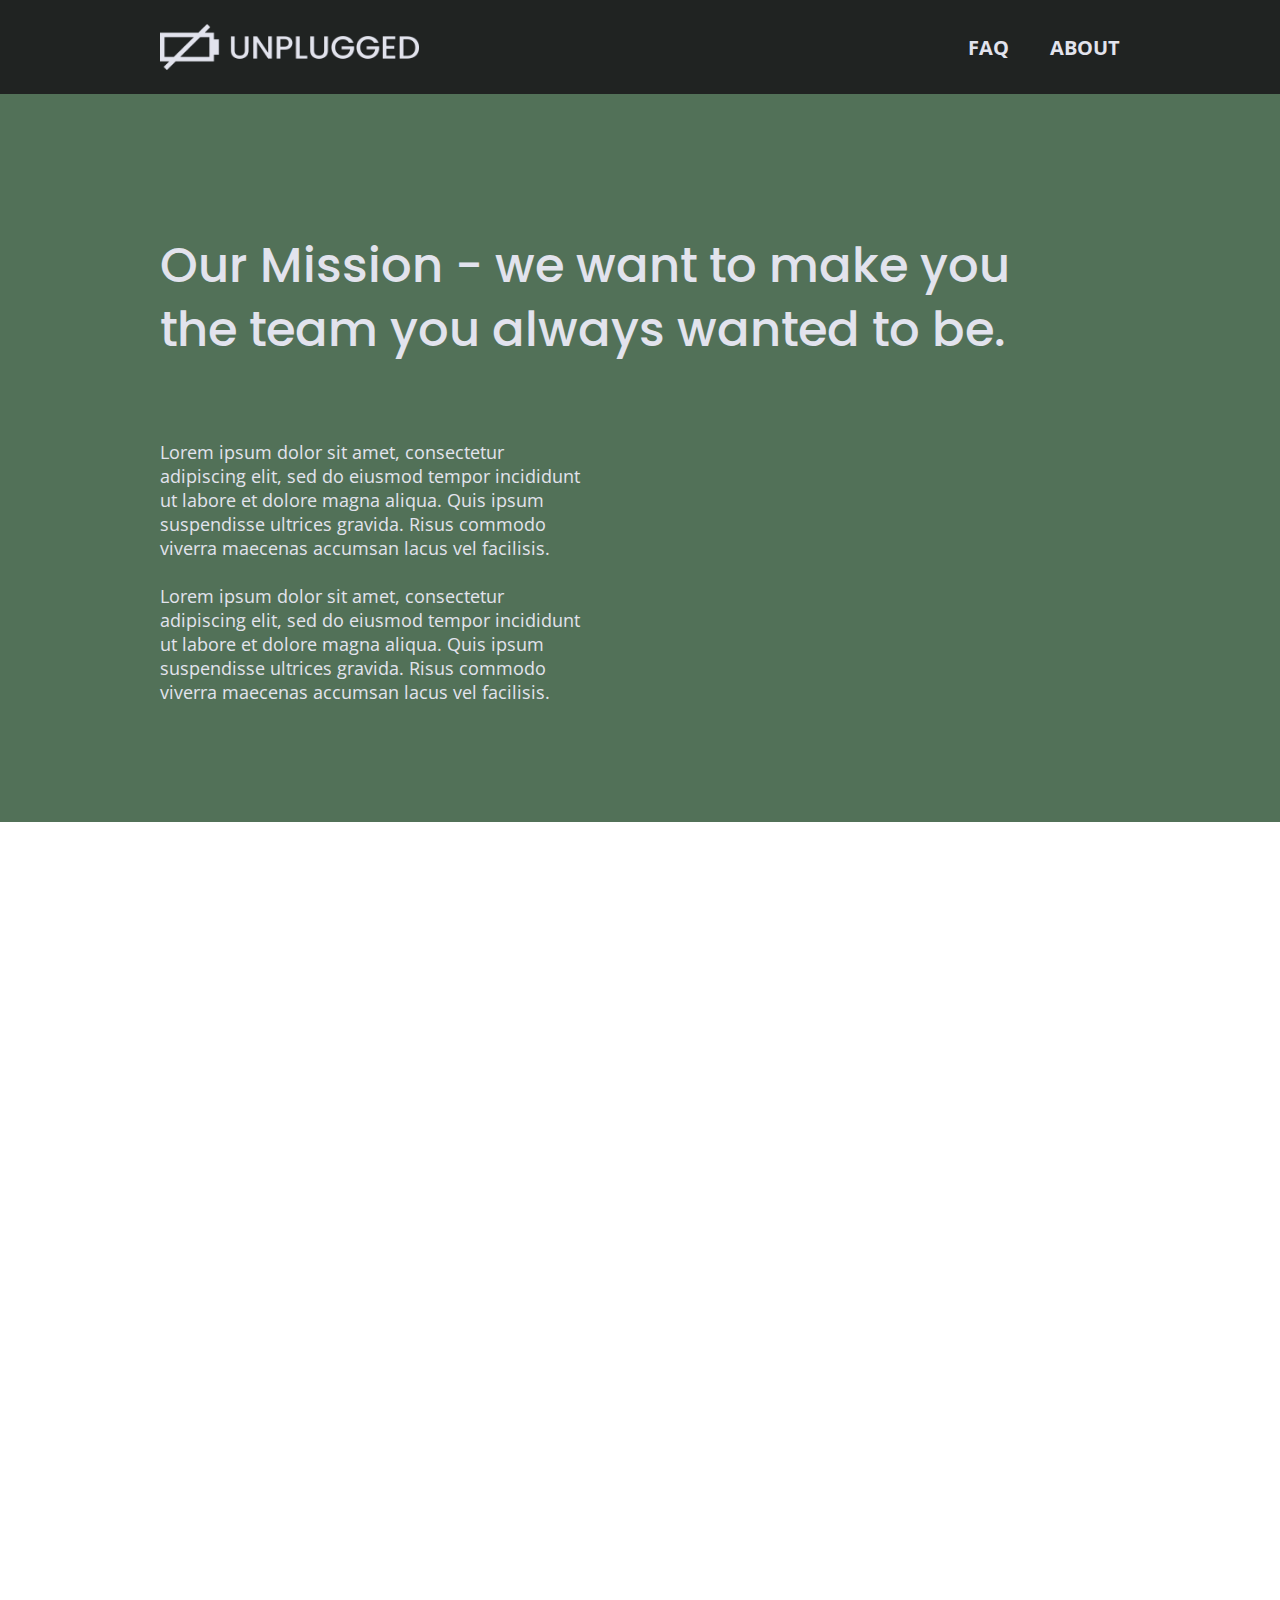
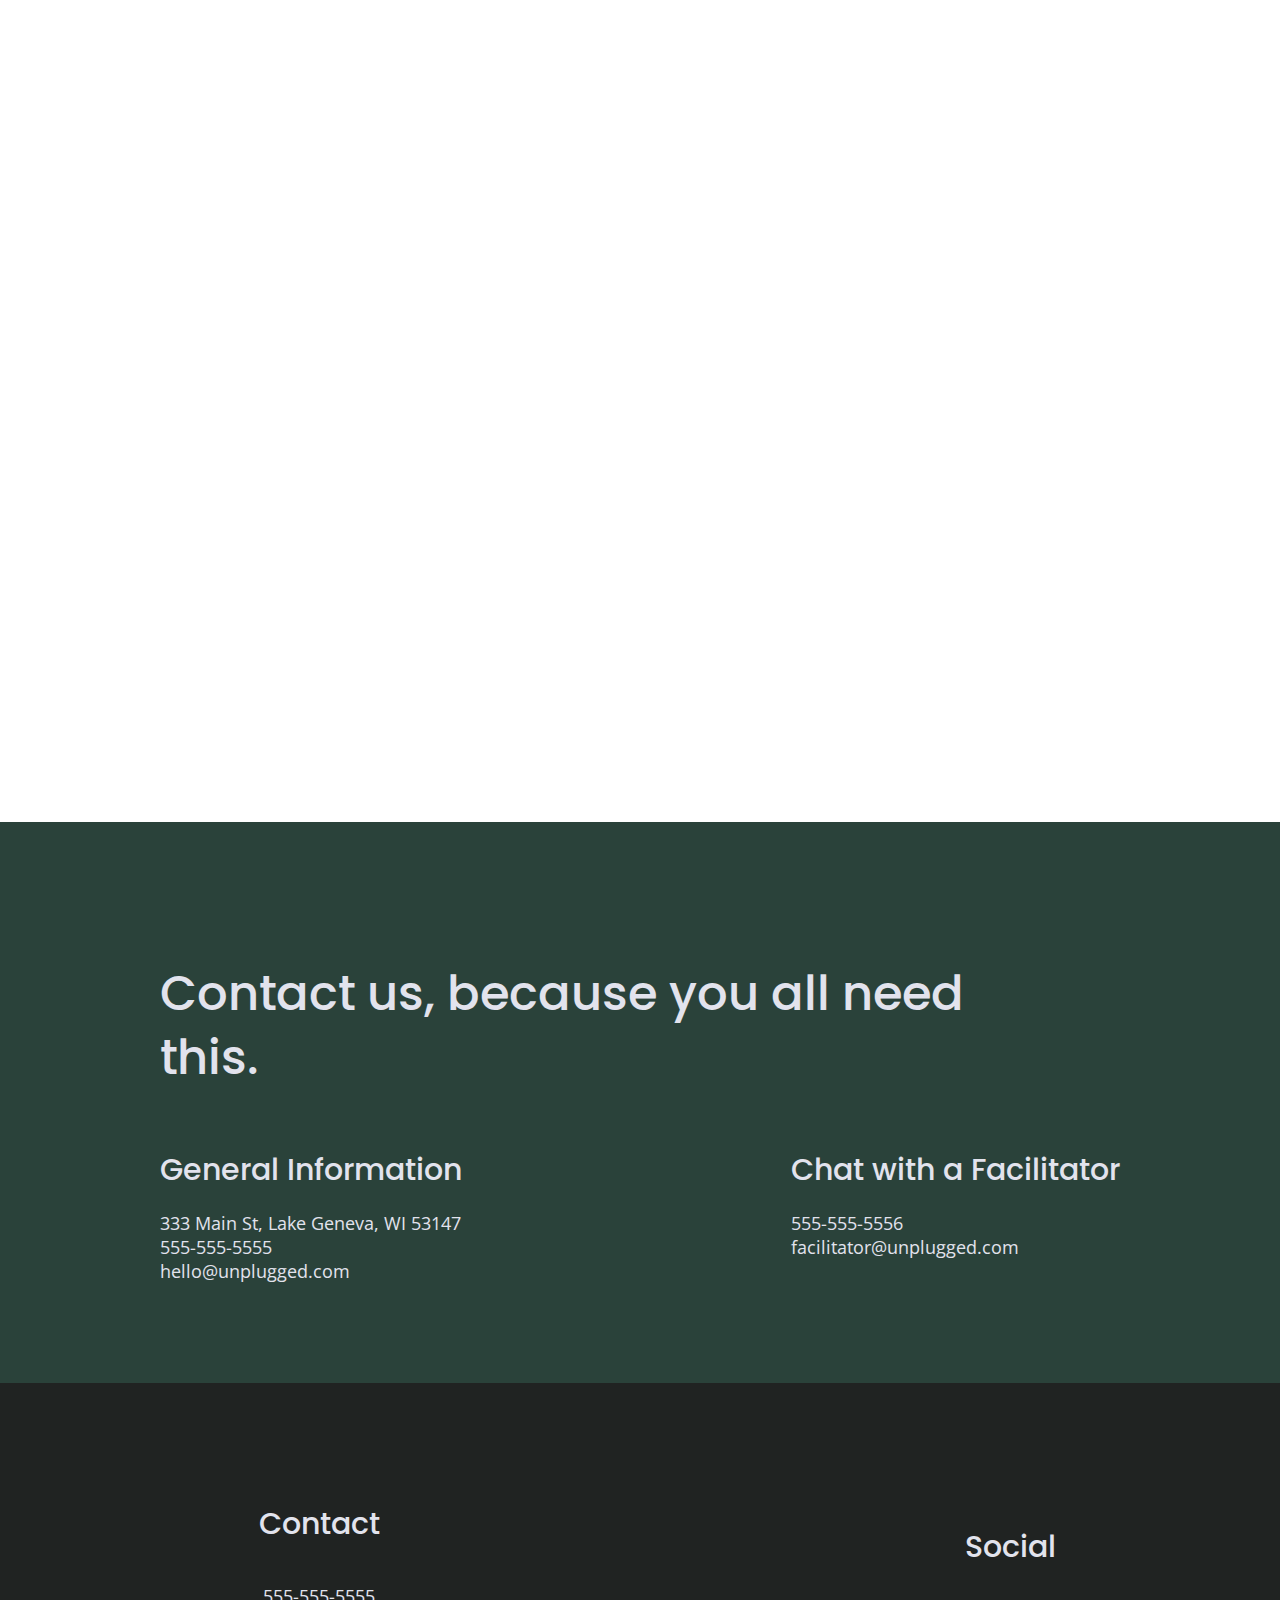
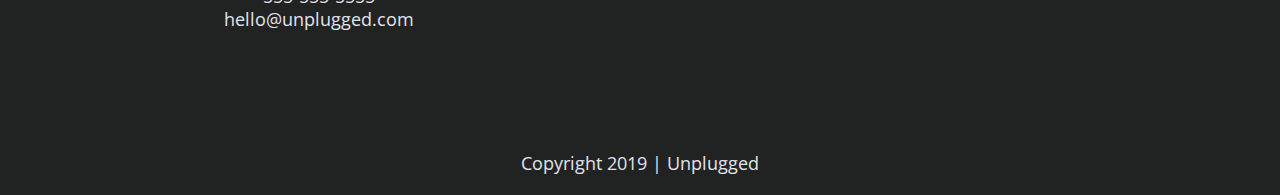
==== commit 3757c1f5: "Added map to about page" ====
--- a/about/index.html
+++ b/about/index.html
@@ -28,7 +28,9 @@
 <body>
   <header>
     <div class="content-wrapper">
-      <a href="#"><img src="../img/unpluggedlogo.png" alt="unplugged logo"/></a>
+      <figure>
+        <a href="#"><img src="../img/unpluggedlogo.png" alt="unplugged logo"/></a>
+      </figure>
       <div class ="header-divider">
       </div>
       <nav>
@@ -57,6 +59,7 @@
     </section> <!-- mission section end -->
     <section class="map">
       <figure>
+        <iframe src="https://www.google.com/maps/embed?pb=!1m18!1m12!1m3!1d3757.6860673857955!2d-156.00490958598476!3d19.640714686766444!2m3!1f0!2f0!3f0!3m2!1i1024!2i768!4f13.1!3m3!1m2!1s0x79540e514dd4bae5%3A0xd33820d5884a5731!2s75-5500%20Kuakini%20Hwy%2C%20Kailua-Kona%2C%20HI%2096740!5e0!3m2!1sen!2sus!4v1601666311648!5m2!1sen!2sus" width="600" height="450" frameborder="0" style="border:0;" allowfullscreen="" aria-hidden="false" tabindex="0"></iframe>
       </figure>
     </section> <!-- map end -->
     <section class="contact-section">
--- a/css/main.css
+++ b/css/main.css
@@ -137,6 +137,13 @@
      margin: 50px 0;
    }
 
+   img {
+   	width: 100%;
+   }
+
+   figure {
+    margin: 0;
+   }
 
    /*-------------------------- Base Header - Footer Styles --------------------------*/
    header,
@@ -159,6 +166,14 @@
       align-items: center;
       flex-flow: row wrap;
       margin: 0;
+    }
+
+    header figure {
+    width: 60%;
+    display: flex;
+    justify-content: center;
+    align-items: center;
+    flex-flow: row wrap;
     }
 
     .header-divider {
@@ -229,6 +244,9 @@
      display: flex;
      justify-content: center;
      flex-flow: row wrap;
+     background: url("../img/jake-melara-30679-unsplash.jpg") center no-repeat #333;
+     background-size: cover;
+     min-height: 500px;
    }
 
    .hero-area h1 {
@@ -279,6 +297,8 @@
      display: flex;
      justify-content: center;
      flex-flow: row wrap;
+     background: url("../img/rawpixel-800820-unsplash1.jpg") center no-repeat #333;
+     background-size: cover;
    }
 
    .features h2 {
@@ -314,7 +334,7 @@
    }
 
    .reviews h3 {
-     width: 50%;
+     width: 55%;
      margin: 20px 0;
    }
 
@@ -338,6 +358,23 @@
     .contact-content p {
       margin: 0;
     }
+
+    .map figure {
+        width: 100%;
+        height: 0;
+        padding-bottom: 125%;
+        overflow: hidden;
+        position: relative;
+    }
+
+    .map iframe {
+    width: 100%;
+    height: 100%;
+    position: absolute;
+    top: 0;
+    left: 0;
+}
+
 
    /*-------------------------- Mobile Styles - FAQ --------------------------*/
    .faq {
@@ -489,8 +526,12 @@
       justify-content: space-between;
     }
 
+    header figure {
+    width: 27%;
+    }
+
     header nav {
-      width: 20%;
+      width: 30%;
     }
 
     header nav ul {
@@ -548,7 +589,11 @@
     }
 
     .reviews article div {
-      width: 49%;
+      width: 50%;
+    }
+
+    .reviews figure {
+      width: 48%;
     }
 
     .reviews h3 {
@@ -648,6 +693,10 @@
        max-width: 960px;
      }
 
+     header nav {
+       width: 20%;
+     }
+
      h2 {
        font-size: 2.25em;
      }
@@ -665,7 +714,7 @@
   /*----- Main Area -----*/
      .hero-area h1 {
        font-size: 3.75em;
-       width: 60%;
+       width: 70%;
      }
 
      aside .content-wrapper {
@@ -695,6 +744,23 @@
 
      .reviews article div {
        width: 42%;
+     }
+
+     .reviews article div {
+       width: 50%;
+     }
+
+     .reviews figure {
+       width: 50%;
+       margin: 0 20px 0 0;
+     }
+
+     .reviews h3, {
+       width: 75%;
+     }
+
+     .reviews p {
+       width: 90%;
      }
 
   /*----- Footer styles -----*/
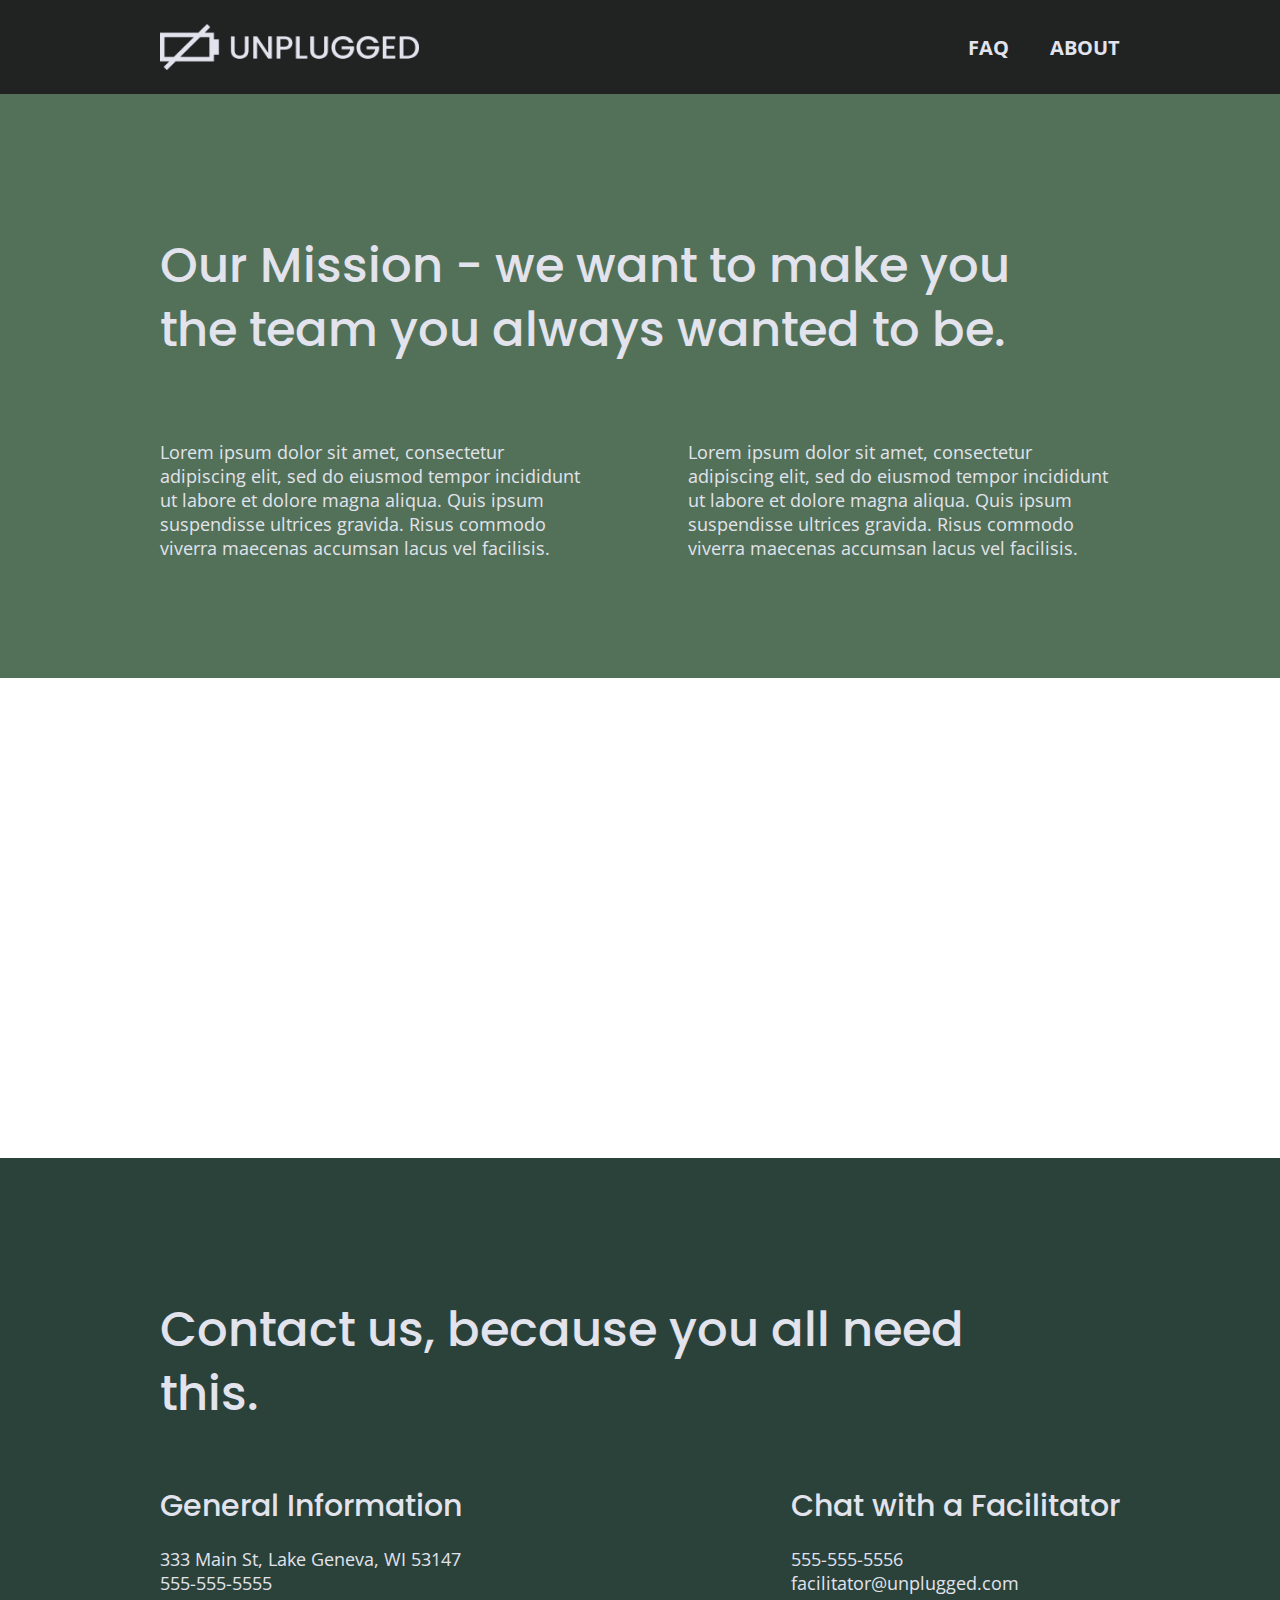
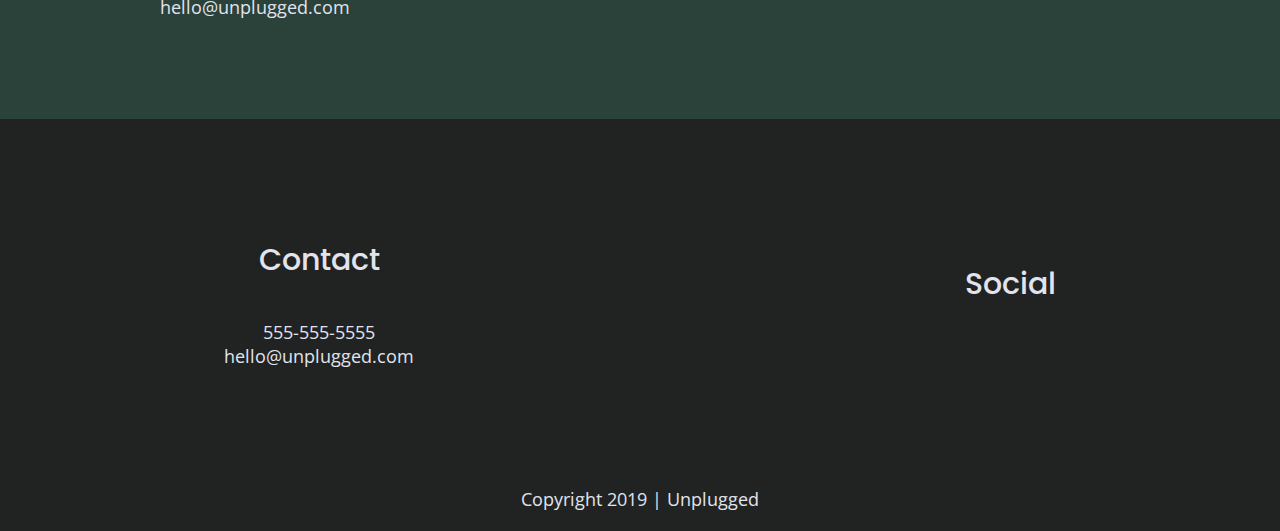
==== commit 8d7e42b7: "Updated map to be responsive for tablet & desktop" ====
--- a/about/index.html
+++ b/about/index.html
@@ -49,9 +49,8 @@
         <div class="mission-content">
             <p>Lorem ipsum dolor sit amet, consectetur adipiscing elit, sed do eiusmod
             tempor incididunt ut labore et dolore magna aliqua. Quis ipsum suspendisse
-            ultrices gravida. Risus commodo viverra maecenas accumsan lacus vel facilisis.<br>
-            <br>
-            Lorem ipsum dolor sit amet, consectetur adipiscing elit, sed do eiusmod
+            ultrices gravida. Risus commodo viverra maecenas accumsan lacus vel facilisis.</p>
+            <p>Lorem ipsum dolor sit amet, consectetur adipiscing elit, sed do eiusmod
             tempor incididunt ut labore et dolore magna aliqua. Quis ipsum suspendisse
             ultrices gravida. Risus commodo viverra maecenas accumsan lacus vel facilisis.</p>
         </div> <!-- mission content end -->
--- a/css/main.css
+++ b/css/main.css
@@ -645,6 +645,10 @@
       width: 45%;
     }
 
+    .map figure {
+      padding-bottom: 46%;
+    }
+
     .contact-section .content-wrapper h2 {
       width: 80%;
     }
@@ -772,6 +776,10 @@
      /* ==========================================================================
      About Page
      ========================================================================== */
+
+     .map figure {
+       padding-bottom: 37.5%;
+     }
 
      .mission h2,
      .contact-section .content-wrapper h2 {
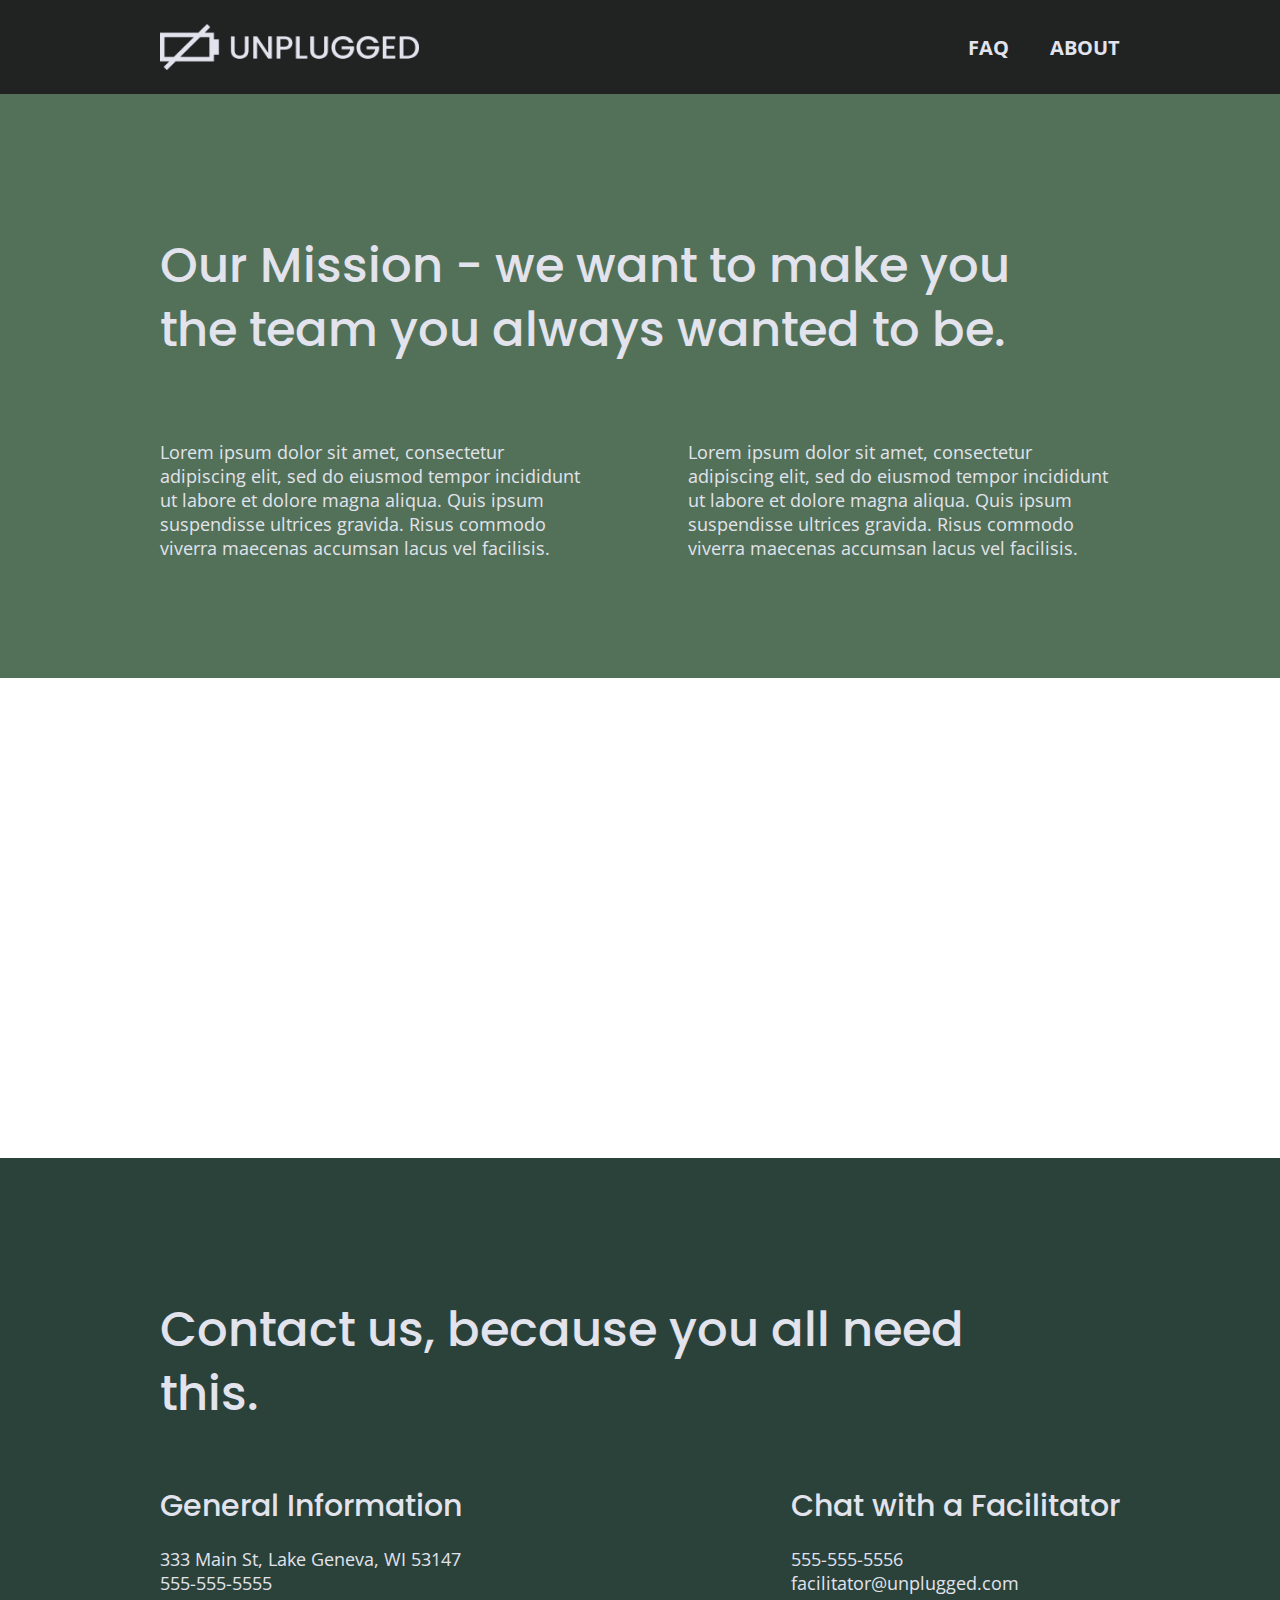
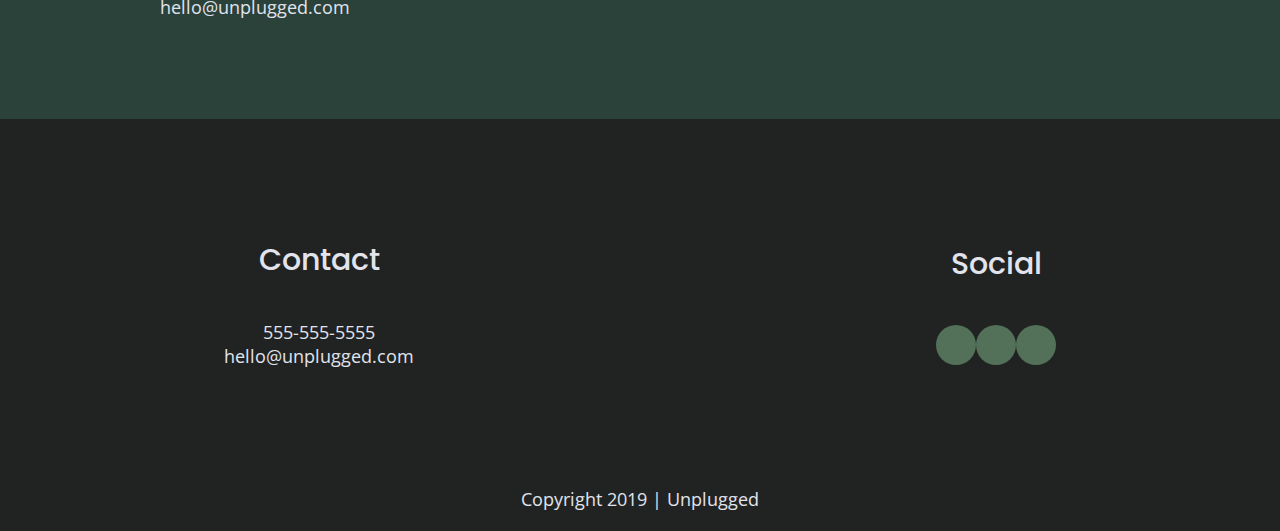
==== commit 8ef96d19: "Added fontawesome icons & styles" ====
--- a/about/index.html
+++ b/about/index.html
@@ -18,6 +18,8 @@
 
   <link rel="stylesheet" href="../css/normalize.css">
   <link rel="stylesheet" href="../css/main.css">
+  <!-- FontAwesome CDN version 5.5 -->
+  <link rel="stylesheet" href="https://use.fontawesome.com/releases/v5.5.0/css/all.css" integrity="sha384-B4dIYHKNBt8Bc12p+WXckhzcICo0wtJAoU8YZTY5qE0Id1GSseTk6S+L3BlXeVIU" crossorigin="anonymous">
 
   <meta name="theme-color" content="#fafafa">
   <!-- Google Fonts -->
@@ -94,9 +96,9 @@
         <div class="social">
             <h4>Social</h4>
           <div class="social-icons">
-            <p><a href="https://www.facebook.com/" target="_blank"></a></p>
-            <p><a href="https://twitter.com/" target="_blank"></a></p>
-            <p><a href="https://www.instagram.com/?hl=en" target="_blank"></a></p>
+            <p><a href="https://www.facebook.com/" target="_blank"><i class="fab fa-facebook"></i></a></p>
+            <p><a href="https://twitter.com/" target="_blank"><i class="fab fa-twitter"></i></a></p>
+            <p><a href="https://www.instagram.com/?hl=en" target="_blank"><i class="fab fa-instagram"></i></a></p>
           </div>
         </div>
       </div>
--- a/css/main.css
+++ b/css/main.css
@@ -233,6 +233,14 @@
       display: flex;
       justify-content: center;
       align-items: center;
+      background-color: #527158;
+      border-radius: 50%;
+      width: 40px;
+      height: 40px;
+    }
+
+    footer .social-icons p i {
+      font-size: 1.3125em;
     }
 
     footer .copyright {
@@ -317,6 +325,11 @@
      flex-flow: row wrap;
    }
 
+   .features i {
+     font-size: 3.75em;
+     margin-bottom: 40px;
+   }
+
    .features p {
      margin: 0;
      text-align: center;
@@ -330,6 +343,7 @@
    }
    .reviews h2 {
      margin-bottom: 40px;
+     margin-right: 10px;
      line-height: 1;
    }
 
@@ -579,6 +593,10 @@
       width: 62%;
     }
 
+    .features i {
+      margin-bottom: 30px;
+    }
+
     .reviews article {
       display: flex;
       justify-content: space-between;
